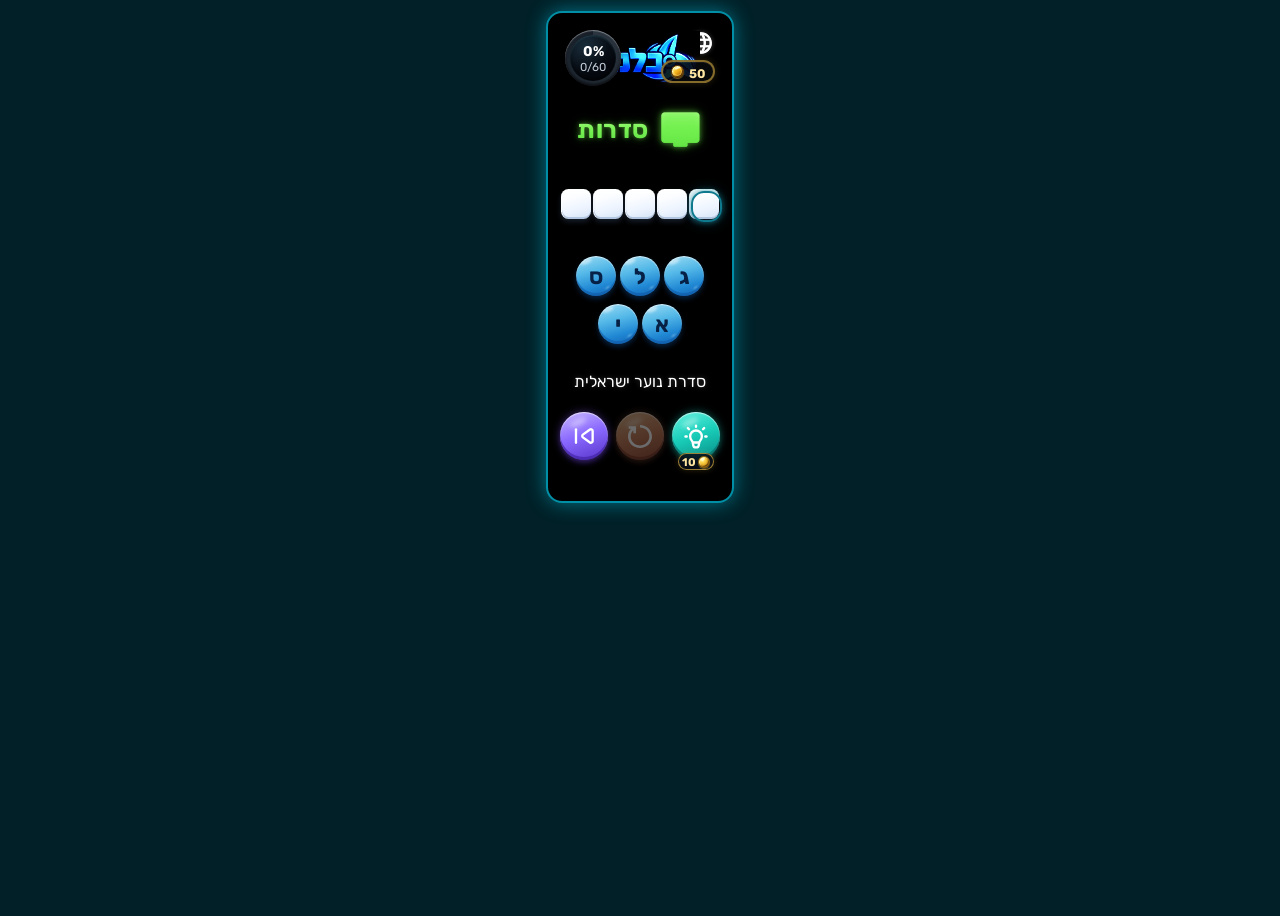
==== index.html @ 1439a022 "Update index.html" ====
<!DOCTYPE html>
<html lang="he">
<head>
  <meta charset="UTF-8">
  <meta name="viewport" content="width=device-width, initial-scale=1, maximum-scale=1, user-scalable=no">
  <title>בלנדר</title>
  <link rel="preconnect" href="https://fonts.googleapis.com">
  <link rel="preconnect" href="https://fonts.gstatic.com" crossorigin>
  <link href="https://fonts.googleapis.com/css2?family=Rubik:wght@300..900&display=swap" rel="stylesheet">
  <link href="https://fonts.googleapis.com/css2?family=Poppins:wght@400;600;700&display=swap" rel="stylesheet">
  <link href="https://fonts.googleapis.com/css2?family=Lato:wght@300;400;700&display=swap" rel="stylesheet">
  <link href="https://fonts.googleapis.com/css2?family=Fredoka:wght@300;400;700&display=swap" rel="stylesheet">
  <link href="https://fonts.googleapis.com/css2?family=Secular+One:wght@300;400;700&display=swap" rel="stylesheet">
  <link href="https://fonts.googleapis.com/css2?family=Lunasima:wght@400;700&display=swap" rel="stylesheet">
  <link href="https://fonts.googleapis.com/css2?family=Material+Symbols+Rounded:opsz,wght,FILL,GRAD@20..48,400,0,0" rel="stylesheet">
  <link rel="stylesheet" href="styles.css?v=223">
</head>
<body dir="rtl">
  <div class="app">
    <button id="langBtn" class="lang-toggle" type="button" aria-label="Language">
      <img src="images/lang1.svg" alt="" aria-hidden="true">
    </button>
    <div id="coinBalance" class="coin-balance" aria-live="polite">
      <span class="coin-symbol" aria-hidden="true"></span>
      <span id="coinAmount">50</span>
    </div>
    <span id="langMessage" class="lang-message" role="status" aria-live="polite"></span>

    <div id="counter" class="counter"></div>

    <img class="logo" src="images/IMG_5398.jpeg" alt="בְּלֶנְדֶּר">
    <div id="category" class="category"></div>

    <div id="pattern" class="pattern"></div>

    <div id="scramble" class="scramble"></div>

    <div id="clue-wrapper" style="position: relative; width: 100%; min-height: 50px;">
    <div id="messageBox" class="message"></div>
    <div id="clue" class="clue">
      <span class="clue-text" id="clue-text"></span>
    </div>
    </div>

    <div class="controls">
      <div class="hint-control">
        <button id="hintBtn" class="icon-button" aria-label="רמז">
          <img class="button-icon" src="images/bulb1.svg" alt="" aria-hidden="true">
          <span class="button-label visually-hidden">רמז</span>
        </button>
        <span class="hint-fee" aria-label="10 coins">
          <span class="coin-symbol" aria-hidden="true"></span><span class="hint-fee-amount">10</span>
        </span>
      </div>
      <button id="resetBtn" class="icon-button" aria-label="אפס">
        <img class="button-icon" src="images/reset1.svg" alt="" aria-hidden="true">
        <span class="button-label visually-hidden">אפס</span>
      </button>
      <button id="nextBtn" class="icon-button" aria-label="דלג">
        <img class="button-icon" src="images/skip1.svg" alt="" aria-hidden="true">
        <span class="button-label visually-hidden">דלג</span>
      </button>
  </div>
  </div>

  <script src="js/game.js?v=223"></script>
  <script src="js/animations.js?v=223"></script>
  <script src="js/ui.js?v=223"></script>
  <script src="js/main.js?v=223"></script>
  <script src="js/fireworks.js?v=223"></script>
</body>
</html>
---- styles.css ----
:root {
  --font-tiles-en: 'Rubik', sans-serif;
  --font-text-en: 'Rubik', sans-serif;
  --font-tiles-he: 'Rubik', sans-serif;
  --font-text-he: 'Rubik', sans-serif;
}

html {
  overflow: hidden;
  height: 100%;
  touch-action: none;
}

body {
  position: fixed;              /* lock the viewport */
  top: 0;
  left: 0;
  width: 100%;
  height: 100%;                 /* full screen */
  margin: 0;
  padding: 8px 0;               /* keep your spacing */
  display: flex;
  justify-content: center;
  align-items: flex-start;

  background: #012027;          /* your background */
  color: #f1f5ff;
  font-family: var(--font-text-en);
  isolation: isolate;

  overflow: hidden;             /* no scroll */
  touch-action: none;           /* no swipe, no pinch */
  -webkit-touch-callout: none;  /* no long‑press menu */
  -webkit-user-select: none;    /* no text selection */
  user-select: none;
}

body[dir="rtl"] {
  font-family: var(--font-text-he);
}

:root {
  --radius: 50%;
}

.app {
  position: relative;
  box-sizing: border-box;
  width: min(375px, calc(100% -32px));
  margin: 3px auto;

  background: #000000; /* pure black app screen */

  color: #f1f5ff;
  --slot-size: 40px;

  border-radius: 16px; /* rounded corners */
  border: 2px solid rgba(0, 220, 255, 0.65);
  box-shadow:
    0 0 20px rgba(0, 220, 255, 0.45),
    inset 0 0 12px rgba(0, 0, 0, 0.85);

  padding: 20px 12px 22px;

  display: flex;
  flex-direction: column;
  align-items: center;
  text-align: center;
}

/* Force globe to the RIGHT in ALL languages */
.lang-toggle {
  position: absolute;
  top: 13px;
  right: 14px;
  left: auto;
  background: transparent;
  border: none;
  padding: 4px;
  cursor: pointer;
  display: inline-flex;
  align-items: center;
  justify-content: center;
}

/* Ensure globe stays on the right */
body[dir="rtl"] .lang-toggle {
  right: 14px;
  left: auto;
}

.lang-toggle img {
  width: 26px;
  height: 26px;
  filter:
    brightness(0) invert(1)
    drop-shadow(0 0 0.2px rgba(255, 255, 255, 0.85))
    drop-shadow(0 0 2px rgba(255, 255, 255, 0.28));
}

.coin-balance {
  position: absolute;
  top: 47px;
  right: 17px;
  display: inline-flex;
  align-items: center;
  gap: 5px;
  min-width: 42px;
  padding: 3px 8px;
  box-sizing: border-box;
  border: 2px solid rgba(212, 170, 63, 0.62);
  border-radius: 999px;
  background: rgba(9, 10, 12, 0.88);
  color: #ffe7a3;
  direction: ltr;
  font-size: 0.78rem;
  font-weight: 700;
  line-height: 1;
  z-index: 2;
  box-shadow:
    inset 0 1px 0 rgba(255, 255, 255, 0.06),
    0 0 7px rgba(212, 170, 63, 0.2);
}

.coin-symbol {
  display: inline-block;
  width: 13px;
  height: 13px;
  flex: 0 0 auto;
  box-sizing: border-box;
  border: 2px solid #a77b18;
  border-radius: 50%;
  background: #d4aa3f;
  box-shadow: inset 0 0 0 1px #edcf78, 0 1px 0 #735516;
}

.coin-balance .coin-symbol {
  position: relative;
  overflow: hidden;
  border: 1px solid #6c4105;
  background: linear-gradient(135deg, #fff4a1 0%, #ffd548 24%, #edaa18 52%, #b96f0d 78%, #704106 100%);
  box-shadow:
    inset 1px 1px 1px rgba(255, 255, 207, 0.95),
    inset -1px -1px 1px rgba(76, 42, 2, 0.95),
    0 1px 1px rgba(255, 204, 64, 0.45);
}

.coin-balance .coin-symbol::before {
  content: "";
  position: absolute;
  inset: 1px;
  border: 1px solid rgba(255, 226, 105, 0.62);
  border-radius: 50%;
  pointer-events: none;
}

.coin-balance .coin-symbol::after {
  content: "";
  position: absolute;
  top: 1px;
  left: 3px;
  width: 5px;
  height: 2px;
  border-radius: 50%;
  background: rgba(255, 255, 226, 0.95);
  transform: skewX(-25deg) rotate(-25deg);
  pointer-events: none;
}

#coinAmount {
  display: inline-flex;
  align-items: center;
  height: 13px;
  line-height: 13px;
  transform: translateY(1.5px);
}

.coin-balance-gain {
  animation: coinBalanceGain 1500ms ease-out both;
}

.coin-balance-insufficient {
  animation: coinBalanceInsufficient 300ms ease-in-out 3;
}

@keyframes coinBalanceGain {
  0%, 100% {
    box-shadow: none;
  }
  35% {
    box-shadow: 0 0 9px rgba(212, 170, 63, 0.65);
  }
}

@keyframes coinBalanceInsufficient {
  0%, 100% {
    opacity: 1;
    box-shadow: none;
  }
  50% {
    opacity: 0.35;
    box-shadow: 0 0 9px rgba(255, 90, 90, 0.9);
  }
}

@media (prefers-reduced-motion: reduce) {
  .coin-amount-updated,
  .coin-balance-gain {
    animation: none;
  }
}

.lang-message {
  position: absolute;
  top: 10px;
  right: 45px;
  left: auto;
  font-size: 0.8rem;
  color: #f1f5ff;
  white-space: nowrap;

  width: 0;
  overflow: hidden;
  transition: width 0.4s ease-out;

  z-index: 100;
  text-align: right;
  direction: ltr;
}

body[dir="rtl"] .lang-message {
  right: 45px;
  left: auto;
  text-align: left;
}

.lang-message.visible {
  width: 200px;
}

.counter {
  position: absolute;
  top: 17px;
  left: 17px;
  right: auto;
  z-index: 2147483647;
  font-family: var(--font-text-en);
  direction: ltr;
}

[dir="rtl"] .counter {
  left: 17px;
  right: auto;
  font-family: var(--font-text-he);
}

.counter-content {
  --progress: 0%;
  width: 56px;
  height: 56px;
  display: flex;
  flex-direction: column;
  align-items: center;
  justify-content: center;
  gap: 1px;
  border-radius: 50%;
  background: conic-gradient(
    #00e5ff 0%,
    #00bfae var(--progress),
    #2b3540 var(--progress),
    #171e27 100%
  );
  position: relative;
  color: #ffffff;
  box-shadow:
    inset 0 1px 1px rgba(255, 255, 255, 0.42),
    inset 0 -2px 3px rgba(0, 0, 0, 0.65),
    0 2px 5px rgba(0, 0, 0, 0.5);
}

.counter-content::before {
  content: "";
  position: absolute;
  inset: 5px;
  border-radius: 50%;
  background:
    radial-gradient(circle at 35% 26%, rgba(40, 75, 94, 0.42), transparent 48%),
    linear-gradient(145deg, #111d29, #05080e 72%);
  box-shadow:
    inset 0 1px 2px rgba(117, 220, 240, 0.18),
    inset 0 -2px 4px rgba(0, 0, 0, 0.72);
  z-index: 0;
}

.counter-content::after {
  content: "";
  position: absolute;
  inset: 0;
  border-radius: 50%;
  background: conic-gradient(
    rgba(76, 245, 255, 0.95) 0%,
    rgba(0, 191, 174, 0.8) var(--progress),
    transparent var(--progress),
    transparent 100%
  );
  -webkit-mask: radial-gradient(farthest-side, transparent calc(100% - 5px), #000 calc(100% - 4px));
  mask: radial-gradient(farthest-side, transparent calc(100% - 5px), #000 calc(100% - 4px));
  filter: drop-shadow(0 0 3px rgba(0, 229, 255, 0.7));
  opacity: 0.8;
  pointer-events: none;
  z-index: 0;
}

.counter-total {
  display: block;
  position: relative;
  z-index: 1;
  margin-top: 2px;
  font-size: 0.72rem;
  line-height: 1;
  color: rgba(214, 226, 240, 0.9);
  transform: translateY(1px);
}

.counter-content strong {
  position: relative;
  z-index: 1;
  font-size: 0.88rem;
  line-height: 1;
  font-weight: bold;
  transform: translateY(1px);
}

.counter-content.counter-updated {
  animation: counterRingUpdate 1200ms ease-out both;
}

.counter-content.counter-updated .counter-total {
  animation: counterNumberUpdate 1000ms 120ms ease-out both;
}

.counter-content.counter-updated strong {
  animation: counterNumberUpdate 1000ms ease-out both;
}

@keyframes counterRingUpdate {
  0% {
    opacity: 0.7;
    transform: scale(0.92);
    filter: drop-shadow(0 0 0 rgba(26, 188, 156, 0));
  }

  55% {
    transform: scale(1.04);
    filter: drop-shadow(0 0 7px rgba(26, 188, 156, 0.55));
  }

  100% {
    opacity: 1;
    transform: scale(1);
    filter: drop-shadow(0 0 2px rgba(26, 188, 156, 0.2));
  }
}

@keyframes counterNumberUpdate {
  0% {
    opacity: 0;
    transform: translateY(7px) scale(0.88);
  }

  70% {
    opacity: 1;
    transform: translateY(0) scale(1.04);
  }

  100% {
    opacity: 1;
    transform: translateY(1px) scale(1);
  }
}

@media (prefers-reduced-motion: reduce) {
  .counter-content.counter-updated,
  .counter-content.counter-updated .counter-total,
  .counter-content.counter-updated strong {
    animation: none;
  }
}

.counter-line.solved {
  color: #39FF14;
}

.counter-line.remaining {
  color: #ef6c00;
}

.counter-line.total {
  color: #ef6c00;
}

.logo {
  display: block;
  max-width: 160px;
  width: 75%;
  height: auto;
  margin-bottom: 16px;
  margin-top: -2px;
  filter: brightness(1.28) contrast(1.08) saturate(1.06);
  -webkit-filter: brightness(1.28) contrast(1.08) saturate(1.06);
}

h1 {
  margin-top: 0;
  margin-bottom: 28px;
  text-align: center;
  font-size: 3.2rem;
  line-height: 0.92;
  font-family: var(--font-text-en);
  color: #ffffff;
  letter-spacing: 0.04em;
  text-transform: uppercase;
  text-shadow:
    0 1px 0 rgba(255, 255, 255, 0.85),
    0 2px 0 rgba(255, 255, 255, 0.35),
    0 4px 10px rgba(0, 0, 0, 0.45),
    0 10px 20px rgba(0, 0, 0, 0.35);
}

.category {
  width: fit-content;
  margin: 0 auto 18px;
  padding: 4px 16px;

  display: inline-flex;
  align-items: center;
  justify-content: center;
  gap: 9px;

  font-family: var(--font-text-en);
  line-height: 1;
  white-space: nowrap;

  /* Keep only a subtle overall glow */
  filter: drop-shadow(0 0 5px rgba(109, 240, 74, 0.18));
}

.category-icon {
  flex: 0 0 auto;
  font-size: 2.8rem;
  line-height: 1;

  /* Subtle vertical green gradient */
  background: linear-gradient(
    to bottom,
    #b8ff96 0%,
    #7df25a 45%,
    #55d83d 100%
  );
  -webkit-background-clip: text;
  background-clip: text;
  -webkit-text-fill-color: transparent;

  /* Small, controlled neon halo */
  text-shadow:
    0 0 5px rgba(109, 240, 74, 0.45),
    0 0 11px rgba(109, 240, 74, 0.22);

  font-variation-settings:
    "FILL" 1,
    "wght" 550,
    "GRAD" 0,
    "opsz" 48;
}

.category-value {
  font-weight: 700;
  font-size: 1.55rem;
  letter-spacing: 0.02em;

  /* The gradient is inside the actual letters */
  background: linear-gradient(
    to bottom,
    #b8ff96 0%,
    #82f35d 45%,
    #5cdd42 100%
  );
  -webkit-background-clip: text;
  background-clip: text;
  -webkit-text-fill-color: transparent;

  /* Crisp text + restrained halo */
  text-shadow:
    0 0 4px rgba(109, 240, 74, 0.4),
    0 0 10px rgba(109, 240, 74, 0.18);
}

.fact {
  min-height: 30px;
  margin: 10px 0 0 0;
  padding: 10px 14px;
  color: #dce6ff;
  background: transparent;
  border: none;
  border-radius: 0;
  text-align: center;
  display: flex;
  align-items: center;
  justify-content: center;
  gap: 8px;
}

.fact-check {
  color: #35d46b;
  font-size: 2.05rem;
  font-weight: bold;
  line-height: 1;
  flex-shrink: 0;
  animation: checkFadeIn 0.9s ease-out;
  transform-origin: center;
}

@keyframes checkFadeIn {
  0% {
    opacity: 0;
    transform: scale(0.5) translateY(6px);
  }
  50% {
    opacity: 1;
    transform: scale(1.15) translateY(-3px);
  }
  100% {
    opacity: 1;
    transform: scale(1) translateY(0);
  }
}

body[dir="rtl"] .fact {
  direction: rtl;
}

body[dir="ltr"] .fact {
  direction: ltr;
}


/* =========================================================
   CLUE / FOG EFFECT
   ========================================================= */

.clue {
  position: relative;
  min-height: 30px;
  margin: 10px 0 0 0;
  padding: 10px 14px;
  color: #f8fafc;
  background: transparent;
  border: none;
  border-radius: 5px;
  text-align: center;
  display: flex;
  align-items: center;
  justify-content: center;
  gap: 8px;
  user-select: none;
  transition: opacity 0.3s ease-in-out;
  outline: none;
  -webkit-tap-highlight-color: transparent;
}

.clue:focus {
  outline: none;
}

.clue.hidden {
  opacity: 0;
}

/* Actual clue text */
.clue-text {
  position: relative;
  display: inline-block;
  color: #ffffff;
  text-shadow: 0 0 5px rgba(255, 255, 255, 0.22);
}

/*
   Fog layer.

   It sits above the text without changing
   the layout or size of the clue.
*/
.clue-text::after {
  display: none;
}

/* Hidden / foggy state */
.clue.blurred .clue-text {
  color: #ffffff;
  filter: none;
  opacity: 1;
}

/* Visible fog */
.clue.blurred .clue-text::after {
  display: none;
}

.clue-prefix {
  font-weight: bold;
}


/* =========================================================
   PATTERN / WHITE TILES
   ========================================================= */

.pattern {
  min-height: 60px;
  margin-bottom: 20px;
  display: flex;
  flex-direction: column;
  align-items: center;
  justify-content: center;
  gap: 2px;
  width: 100%;
}

.slot-line {
  display: flex;
  justify-content: center;
  gap: 0px;
  width: auto;
}

.line-gap {
  height: 2px;
}


/* =========================================================
   SCRAMBLE / BLUE TILES
   ========================================================= */

.scramble {
  min-height: 60px;
  margin-bottom: 0;
  display: flex;
  flex-direction: column;
  align-items: center;
  justify-content: center;
  gap: 4px;
}

.scramble-row {
  display: flex;
  gap: 0px;
  justify-content: center;
  flex-wrap: nowrap;
}


/* =========================================================
   WHITE SLOT
   ========================================================= */

.slot {
  box-sizing: border-box;

  flex: 0 0 auto;
  aspect-ratio: 1 / 1;
  width: var(--slot-size);
  height: var(--slot-size);
  max-width: var(--slot-size);
  max-height: var(--slot-size);

  margin: 1px;

  display: flex;
  justify-content: center;
  align-items: center;

  color: #111111;
  font-size: calc(var(--slot-size) * 0.55);
  font-weight: 700;
  text-align: center;

  cursor: pointer;
  user-select: none;
  position: relative;

  overflow: visible;

  border-radius: 25%;

  background: linear-gradient(
    165deg,
    #ffffff 0%,
    #fbfdff 28%,
    #edf4ff 64%,
    #d3e2f5 100%
  );

  border-top: 1px solid rgba(255,255,255,0.95);
  border-left: 1px solid rgba(255,255,255,0.75);

  box-shadow:
    0 3px 5px rgba(71, 96, 133, 0.3),
    inset 0 1px 0 rgba(255, 255, 255, 0.96),
    inset 0 -2px 0 rgba(172, 193, 222, 0.9);
}

.slot::before {
  content: "";
  position: absolute;
  top: 2px;
  left: 14%;
  width: 72%;
  height: 1px;
  border-radius: 999px;
  background: rgba(255, 255, 255, 0.78);
  pointer-events: none;
}

.slot[data-active="true"]::after {
  content: "";
  position: absolute;
  inset: -3px; /* slightly larger gap for visibility */

  border: 2px solid #0f7a8e; /* thinner border for cleaner separation */
  border-radius: 13px;

  pointer-events: none;

  top: 1px;
  left: 1px;

  box-shadow:
    0 0 6px rgba(19, 138, 160, 0.55),
    0 0 14px rgba(19, 138, 160, 0.35);

  animation: activeSlotPulse 1.8s ease-in-out infinite;
}

@keyframes activeSlotPulse {
  0%, 100% {
    border-color: #0f7a8e;
    box-shadow:
      0 0 5px rgba(19, 138, 160, 0.45),
      0 0 12px rgba(19, 138, 160, 0.25);
    transform: scale(1);
  }

  50% {
    border-color: #3cc9d9;
    box-shadow:
      0 0 9px rgba(60, 201, 217, 0.75),
      0 0 18px rgba(19, 138, 160, 0.4);
    transform: scale(1.03);
  }
}

.slot[data-locked="true"] {
  background: #b0b4ba;
  color: #000000;
}

.slot[data-locked="true"][data-filled="true"]:not([data-solved="true"]) {
  background: linear-gradient(
    165deg,
    #e2e6ff 0%,
    #cbd2f5 30%,
    #aab8e2 68%,
    #7182b8 100%
  );
  border-top: 1px solid rgba(235, 237, 255, 0.95);
  border-left: 1px solid rgba(205, 211, 255, 0.86);
  color: #293458;
  box-shadow:
    0 3px 5px rgba(51, 56, 122, 0.38),
    0 0 5px rgba(129, 132, 224, 0.22),
    inset 0 1px 0 rgba(247, 250, 255, 0.92),
    inset 0 -2px 0 rgba(82, 94, 151, 0.84);
}

.slot[data-solved="true"] {
  background: linear-gradient(
    165deg,
    #ffffff 0%,
    #fbfdff 28%,
    #edf4ff 64%,
    #d3e2f5 100%
  );
}

.slot[data-filled="true"] {
  font-size: calc(var(--slot-size) * 0.50);
  color: #000000;
}


/* =========================================================
   BLUE LETTER TILES
   ========================================================= */

.letter {
  display: inline-flex;
  align-items: center;
  justify-content: center;

  flex: 0 0 var(--slot-size);
  width: var(--slot-size);
  height: var(--slot-size);
  max-width: var(--slot-size);
  max-height: var(--slot-size);

  margin: 2px;

  border-radius: var(--radius);
  position: relative;
  overflow: hidden;

  background:
    linear-gradient(
      110deg,
      transparent 35%,
      rgba(255,255,255,0.45) 50%,
      transparent 65%
    ) -120% 0 / 250% 100% no-repeat,
    linear-gradient(
      165deg,
      #9bdcf3 0%,
      #55b9e8 38%,
      #2088d4 72%,
      #1262b3 100%
    );

  color: #072046;
  font-size: calc(var(--slot-size) * 0.55);
  font-weight: 700;
  cursor: grab;
  user-select: none;

  box-shadow:
    0 3px 5px rgba(16, 77, 145, 0.42),
    inset 0 1px 1px rgba(255, 255, 255, 0.7),
    inset 0 -3px 0 rgba(15, 91, 170, 0.62);
}

.letter:not(.empty)::before {
  content: "";
  position: absolute;
  top: 3px;
  left: 4px;
  width: 12px;
  height: 5px;
  border-radius: 50%;
  background: rgba(255, 255, 255, 0.48);
  filter: blur(1px);
  transform: rotate(-22deg);
  pointer-events: none;
}

.letter:not(.empty)::after {
  content: "";
  position: absolute;
  right: 7px;
  bottom: 7px;
  width: 3px;
  height: 3px;
  border-radius: 50%;
  background: linear-gradient(
    110deg,
    rgba(120, 220, 255, 0) 0%,
    rgba(198, 247, 255, 0.2) 25%,
    rgba(239, 255, 255, 0.62) 52%,
    rgba(125, 222, 255, 0.28) 76%,
    rgba(70, 178, 245, 0) 100%
  );
  filter: blur(1px);
  transform: rotate(1deg) skewX(-30deg);
  pointer-events: none;
}

/* Remove moving animation as it's no longer used */
.letter.moving {
  display: none;
}


/* Dark-blue placeholder remains visible */
.letter.empty {
  background: linear-gradient(165deg, #4b89b8 0%, #326c9f 42%, #1e4c7d 72%, #102b55 100%);
  color: transparent;
  cursor: default;
  border: none;
  visibility: visible;

  box-shadow:
    0 2px 5px rgba(0, 25, 65, 0.52),
    0 0 5px rgba(40, 164, 224, 0.16),
    inset 0 1px 0 rgba(170, 229, 255, 0.38),
    inset 0 -3px 0 rgba(5, 29, 66, 0.78);
}

.letter.empty::before {
  content: "";
  position: absolute;
  top: 3px;
  left: 4px;
  width: 12px;
  height: 5px;
  border-radius: 50%;
  background: rgba(173, 235, 255, 0.22);
  filter: blur(1.5px);
  transform: rotate(-22deg);
  pointer-events: none;
}


/* Larger font for active scramble tiles */
.letter:not(.empty) {
  font-size: calc(var(--slot-size) * 0.55);
}

.letter.idle-nudge:not(.empty):not(.disabled) {
  animation: idleTileShimmer 3000ms ease-in-out both;
  will-change: background-position;
}

@keyframes idleTileShimmer {
  0%, 100% {
    background-position: -120% 0, 0 0;
  }

  50% {
    background-position: 120% 0, 0 0;
  }
}

.letter.disabled {
  cursor: default !important;
  pointer-events: none;
}

.letter.disabled:hover {
  cursor: default !important;
}

.letter.hidden {
  color: transparent !important;
  background: linear-gradient(165deg, #4b89b8 0%, #326c9f 42%, #1e4c7d 72%, #102b55 100%);
  border: none;
  cursor: default;
  visibility: visible;
  box-shadow:
    0 2px 5px rgba(0, 25, 65, 0.52),
    0 0 5px rgba(40, 164, 224, 0.16),
    inset 0 1px 0 rgba(170, 229, 255, 0.38),
    inset 0 -3px 0 rgba(5, 29, 66, 0.78);
}

.letter.disabled {
  color: rgba(111, 159, 204, 0.72);
  background: linear-gradient(165deg, #24466b 0%, #17365d 46%, #0b2345 100%);
  border: 1px solid rgba(73, 145, 210, 0.42);
  box-shadow:
    0 2px 4px rgba(0, 10, 35, 0.5),
    inset 0 1px 0 rgba(115, 180, 230, 0.22),
    inset 0 -3px 0 rgba(2, 17, 49, 0.75);
}

.letter.hidden::before,
.letter.disabled::before {
  opacity: 0.18;
}

body[dir="ltr"] .slot,
body[dir="ltr"] .letter {
  font-family: var(--font-tiles-en);
}

body[dir="ltr"] .letter {
  box-sizing: border-box;
  line-height: 1;
  padding-top: 3px;
}

body[dir="rtl"] .slot,
body[dir="rtl"] .letter {
  font-family: var(--font-tiles-he);
}


/* =========================================================
   CONTROLS
   ========================================================= */

.controls {
  display: flex;
  gap: 8px;
  justify-content: center;
  align-items: flex-start;
  flex-wrap: wrap;
  margin-top: 6px;
}

.hint-control {
  display: inline-flex;
  flex-direction: column;
  align-items: center;
  gap: 2px;
}

.hint-fee {
  position: relative;
  top: -9px;
  z-index: 2;
  display: inline-flex;
  align-items: center;
  gap: 2px;
  color: #ffe5a0;
  font-size: 0.7rem;
  font-weight: 700;
  line-height: 15px;
  padding: 1px 4px;
  border-radius: 999px;
  background: rgba(9, 14, 24, 0.88);
  box-shadow:
    inset 0 0 0 1px rgba(212, 170, 63, 0.72),
    0 0 6px rgba(212, 170, 63, 0.2);
}

body[dir="ltr"] .hint-fee {
  flex-direction: row-reverse;
}

.hint-fee[hidden] {
  display: none;
}

.hint-fee.hint-fee-disabled {
  color: rgba(190, 194, 198, 0.72);
  filter: grayscale(0.65) brightness(0.7);
  opacity: 0.7;
}

.hint-fee-amount {
  position: relative;
  top: 1.1px;
}

.hint-fee .coin-symbol {
  position: relative;
  overflow: hidden;
  width: 12px;
  height: 12px;
  border-width: 1px;
  border-color: #8f6411;
  background: radial-gradient(circle at 35% 28%, #fff5b0 0 10%, #ffd84d 24%, #dc9e1b 68%, #75470a 100%);
  box-shadow:
    inset 1px 1px 1px rgba(255, 247, 177, 0.9),
    inset -1px -1px 1px rgba(87, 50, 3, 0.9),
    0 1px 1px rgba(255, 204, 64, 0.4);
}

.hint-fee .coin-symbol::after {
  content: "";
  position: absolute;
  top: 1px;
  left: 2px;
  width: 4px;
  height: 2px;
  border-radius: 50%;
  background: rgba(255, 255, 225, 0.9);
  transform: rotate(-25deg);
  pointer-events: none;
}

button.icon-button {
  width: 48px;
  height: 48px;
  min-width: 48px;
  padding: 0 !important;
  border-radius: var(--radius);
  display: inline-flex;
  align-items: center;
  justify-content: center;
  box-sizing: border-box;
}

.button-icon {
  width: 60%;
  height: 60%;
  fill: currentColor;
  display: block;
}

#resetBtn .button-icon {
  width: 49%;
  height: 49%;
}

#nextBtn .button-icon {
  width: 84%;
  height: 84%;
}

body[dir="rtl"] #nextBtn .button-icon {
  transform: scaleX(-1);
}

.visually-hidden {
  position: absolute;
  width: 1px;
  height: 1px;
  padding: 0;
  margin: -1px;
  overflow: hidden;
  clip: rect(0, 0, 0, 0);
  white-space: nowrap;
  border: 0;
}


/* =========================================================
   BUTTON COLORS
   ========================================================= */

#hintBtn {
  position: relative;
  background: linear-gradient(160deg, #61f3df 0%, #19cdb9 48%, #078b86 100%);
  box-shadow:
    0 0 9px rgba(32, 226, 205, 0.42),
    0 3px 5px rgba(0, 72, 74, 0.42),
    inset 0 1px 1px rgba(255, 255, 255, 0.65),
    inset 0 -3px 0 rgba(0, 102, 101, 0.62);
}

#hintBtn::before {
  content: "";
  position: absolute;
  top: 7px;
  left: 9px;
  width: 18px;
  height: 7px;
  border-radius: 50%;
  background: rgba(255, 255, 255, 0.34);
  filter: blur(2px);
  transform: rotate(-24deg);
  pointer-events: none;
}

#hintBtn .button-icon {
  filter: none;
  -webkit-filter: none;
}

#hintBtn.insufficient-funds::after {
  position: absolute;
  top: 50%;
  left: 3%;
  width: 100%;
  height: 3px;
  background: rgba(0, 0, 0, 0.5);
  content: "";
  transform: rotate(-45deg);
  pointer-events: none;
}

#resetBtn {
  position: relative;
  background: linear-gradient(160deg, #ffb35f 0%, #ff762f 48%, #d9431f 100%);
  box-shadow:
    0 0 9px rgba(255, 116, 47, 0.4),
    0 3px 5px rgba(121, 39, 16, 0.42),
    inset 0 1px 1px rgba(255, 255, 255, 0.62),
    inset 0 -3px 0 rgba(170, 47, 20, 0.64);
}

#resetBtn::before {
  content: "";
  position: absolute;
  top: 7px;
  left: 9px;
  width: 18px;
  height: 7px;
  border-radius: 50%;
  background: rgba(255, 255, 255, 0.34);
  filter: blur(2px);
  transform: rotate(-24deg);
  pointer-events: none;
}

#resetBtn .button-icon {
  filter: none;
  -webkit-filter: none;
}

#nextBtn {
  position: relative;
  background: linear-gradient(160deg, #c7b6ff 0%, #8968ff 48%, #5734c8 100%);
  box-shadow:
    0 0 9px rgba(143, 94, 255, 0.42),
    0 3px 5px rgba(51, 29, 126, 0.44),
    inset 0 1px 1px rgba(255, 255, 255, 0.62),
    inset 0 -3px 0 rgba(67, 35, 166, 0.68);
}

#nextBtn::before {
  content: "";
  position: absolute;
  top: 7px;
  left: 9px;
  width: 18px;
  height: 7px;
  border-radius: 50%;
  background: rgba(255, 255, 255, 0.34);
  filter: blur(2px);
  transform: rotate(-24deg);
  pointer-events: none;
}

#nextBtn .button-icon {
  filter: none;
  -webkit-filter: none;
}

.next-activated {
  animation: nextActivated 0.7s ease-out both;
}

#hintBtn:hover:not(:disabled),
#resetBtn:hover:not(:disabled),
#nextBtn:hover:not(:disabled) {
  transform: translateY(-1px);
}

button {
  padding: 10px 18px;
  border-radius: var(--radius);
  border: none;
  color: white;
  font-size: 0.95rem;
  cursor: pointer;
  transition: transform 0.15s ease, opacity 0.15s ease;
  -webkit-touch-callout: none;
}

button:hover:not(:disabled) {
  transform: translateY(-1px);
}

button:disabled {
  filter: grayscale(0.5) brightness(0.6);
  opacity: 0.7 !important;
  cursor: default !important;
  pointer-events: none;
}


/* =========================================================
   MESSAGE
   ========================================================= */

.message {
  position: absolute;
  top: 5px;
  left: 0;
  width: 100%;
  height: 100%;
  display: flex;
  justify-content: center;
  align-items: center;
  font-weight: normal;
  font-size: 1rem;
  opacity: 0;
  z-index: 10;
  transition: opacity 0.8s ease-in-out;
  gap: 8px;
  pointer-events: none;
  filter: drop-shadow(0 0 4px rgba(255, 215, 0, 0.35));
}

.message.show {
  opacity: 1;
  pointer-events: auto;
  visibility: visible;
}


/* =========================================================
   WORD / LINE SPACING
   ========================================================= */

.word-gap {
  display: inline-block;
  width: 20px;
  height: var(--slot-size);
}


/* =========================================================
   MOBILE
   ========================================================= */

@media (max-width: 480px) {
  .app {
    width: calc(100% - 16px);
    padding: 12px;
  }

  .slot,
  .letter {
    min-width: 32px;
    min-height: 32px;
  }

  .slot-line {
    flex-wrap: nowrap;
    justify-content: center;
    overflow-x: visible;
  }

  .slot-line,
  .scramble-row {
    gap: 6px;
  }
}


/* =========================================================
   WIN DIALOG
   ========================================================= */

.win-dialog {
  position: absolute;
  top: 100px;
  left: 0;
  right: 0;
  bottom: 0;
  background: #000;
  display: flex;
  justify-content: center;
  align-items: center;
  z-index: 1000;
  padding: 20px;
}

.win-content {
  text-align: center;
  padding: 20px;
}

.win-content h2 {
  font-size: 3rem;
  margin-bottom: 20px;
}

.win-content button {
  display: block;
  width: 200px;
  margin: 10px auto;
  padding: 15px;
  background: #6e75ff;
  border-radius: 10px;
  color: #fff;
  font-size: 1.1rem;
  cursor: pointer;
}

body[dir="rtl"] .win-content {
  font-family: var(--font-text-he);
}

body[dir="rtl"] .win-content button {
  font-family: var(--font-text-he) !important;
}

body[dir="ltr"] .win-content button {
  font-family: var(--font-text-en) !important;
}


/* =========================================================
   DISABLED HINT BUTTON
   ========================================================= */

#hintBtn:disabled {
  background-color: #0d5e4f !important;
  opacity: 0.5 !important;
  filter: none;
}

.success-breath {
  animation: successBreath 0.6s ease-in-out 2;
}

.slot.shake {
  animation: shake 0.5s ease-in-out;
}

@keyframes shake {
  0%, 100% {
    transform: translateX(0);
  }

  10%, 30%, 50%, 70%, 90% {
    transform: translateX(-4px);
  }

  20%, 40%, 60%, 80% {
    transform: translateX(4px);
  }
}

@keyframes successBreath {
  0%, 100% {
    transform: scale(1);
  }

  50% {
    transform: scale(1.03);
  }
}

.next-attention {
  animation: nextNudge 2.2s ease-in-out infinite;
}

@keyframes nextActivated {
  from {
    opacity: 0.7;
  }

  to {
    opacity: 1;
  }
}

@keyframes nextNudge {
  0%, 70%, 100% {
    transform: translateY(0) scale(1);
  }

  76% {
    transform: translateY(4px) scale(1.04);
  }

  82% {
    transform: translateY(-2px) scale(1.02);
  }

  88% {
    transform: translateY(2px) scale(1.03);
  }

  94% {
    transform: translateY(0) scale(1);
  }
}
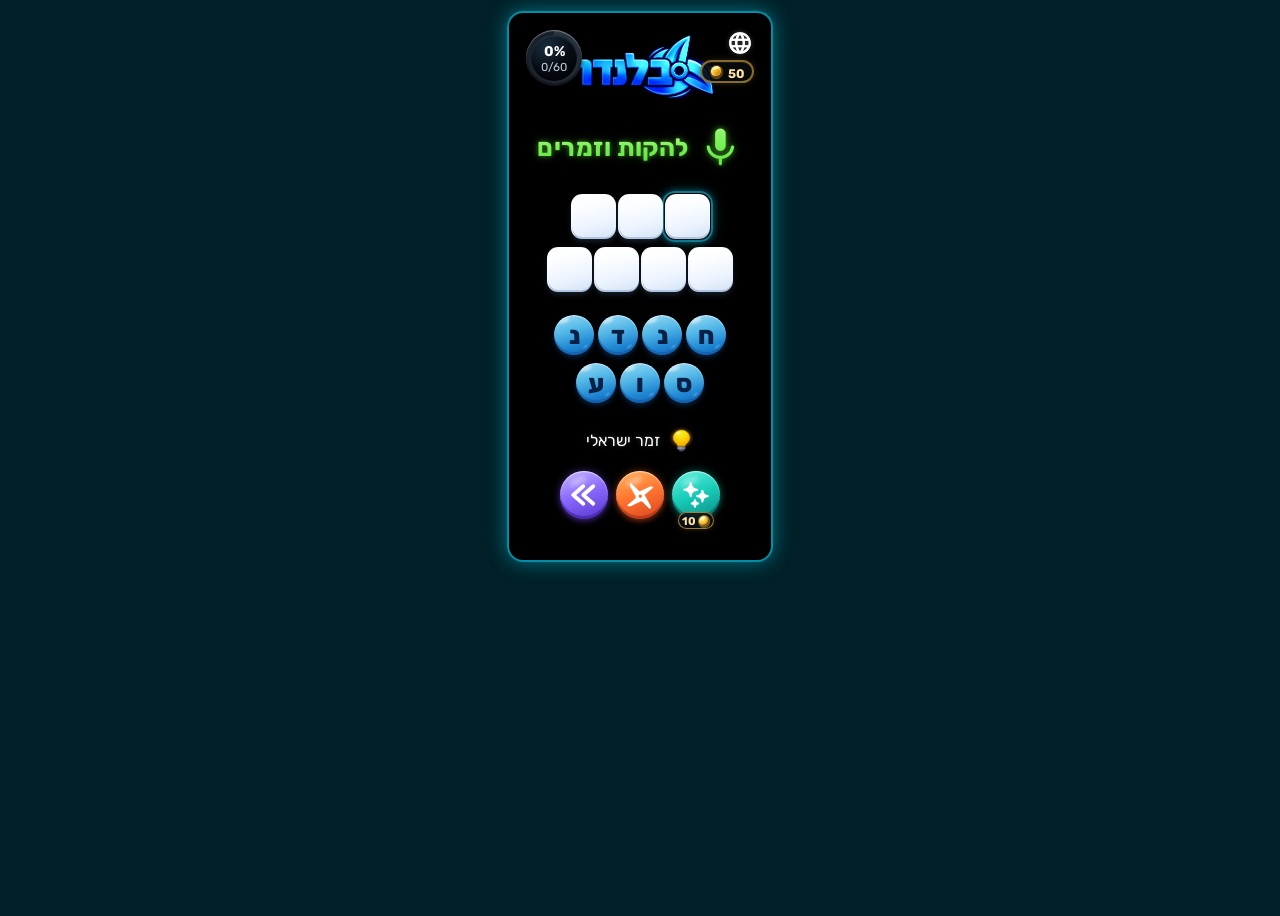
==== commit 62cae6b1: "Add files via upload" ====
--- a/index.html
+++ b/index.html
@@ -52,7 +52,7 @@
           <span class="coin-symbol" aria-hidden="true"></span><span class="hint-fee-amount">10</span>
         </span>
       </div>
-      <button id="resetBtn" class="icon-button" aria-label="אפס">
+      <button id="shuffleBtn" class="icon-button" aria-label="אפס">
         <img class="button-icon" src="images/reset1.svg" alt="" aria-hidden="true">
         <span class="button-label visually-hidden">אפס</span>
       </button>
@@ -70,4 +70,3 @@
   <script src="js/fireworks.js?v=223"></script>
 </body>
 </html>
-
--- a/styles.css
+++ b/styles.css
@@ -205,7 +205,8 @@
 
 @media (prefers-reduced-motion: reduce) {
   .coin-amount-updated,
-  .coin-balance-gain {
+  .coin-balance-gain,
+  .success-reward {
     animation: none;
   }
 }
@@ -576,6 +577,14 @@
   opacity: 0;
 }
 
+.clue-icon {
+  width: 28px;
+  height: 28px;
+  flex: 0 0 25px;
+  object-fit: contain;
+  order: -1;
+}
+
 /* Actual clue text */
 .clue-text {
   position: relative;
@@ -681,8 +690,8 @@
   align-items: center;
 
   color: #111111;
-  font-size: calc(var(--slot-size) * 0.55);
-  font-weight: 700;
+  font-size: calc(var(--slot-size) * 0.65);
+  font-weight: 800;
   text-align: center;
 
   cursor: pointer;
@@ -710,6 +719,11 @@
     inset 0 -2px 0 rgba(172, 193, 222, 0.9);
 }
 
+body[dir="rtl"] .slot {
+  font-weight: 800;
+  font-size: min(calc(var(--slot-size) * 0.65), 25px);
+}
+
 .slot::before {
   content: "";
   position: absolute;
@@ -732,8 +746,8 @@
 
   pointer-events: none;
 
-  top: 1px;
-  left: 1px;
+  top: -4px;
+  left: -4px;
 
   box-shadow:
     0 0 6px rgba(19, 138, 160, 0.55),
@@ -794,7 +808,7 @@
 }
 
 .slot[data-filled="true"] {
-  font-size: calc(var(--slot-size) * 0.50);
+  font-size: min(calc(var(--slot-size) * 0.6), 22px);
   color: #000000;
 }
 
@@ -837,7 +851,7 @@
 
   color: #072046;
   font-size: calc(var(--slot-size) * 0.55);
-  font-weight: 700;
+  font-weight: 800;
   cursor: grab;
   user-select: none;
 
@@ -845,6 +859,27 @@
     0 3px 5px rgba(16, 77, 145, 0.42),
     inset 0 1px 1px rgba(255, 255, 255, 0.7),
     inset 0 -3px 0 rgba(15, 91, 170, 0.62);
+}
+
+/* Letter shuffle animation */
+.letter-char {
+  display: inline-block;
+  transition: transform 0.45s ease, opacity 0.45s ease;
+}
+
+.letter-char.flip-out {
+  transform: rotateY(90deg);
+  opacity: 0;
+}
+
+.letter-char.flip-in {
+  transform: rotateY(0deg);
+  opacity: 1;
+}
+
+body[dir="rtl"] .letter {
+  font-weight: 800;
+  font-size: calc(var(--slot-size) * 0.62);
 }
 
 .letter:not(.empty)::before {
@@ -1090,24 +1125,32 @@
 }
 
 .button-icon {
-  width: 60%;
-  height: 60%;
+  width: 70%;
+  height: 70%;
   fill: currentColor;
   display: block;
 }
 
-#resetBtn .button-icon {
-  width: 49%;
-  height: 49%;
+#shuffleBtn .button-icon {
+  width: 73%;
+  height: 73%;
 }
 
 #nextBtn .button-icon {
-  width: 84%;
-  height: 84%;
+  width: 62%;
+  height: 62%;
 }
 
 body[dir="rtl"] #nextBtn .button-icon {
-  transform: scaleX(-1);
+  transform: scaleX(-1) translateX(-2px);
+}
+
+body[dir="ltr"] #nextBtn.next-icon-displayed .button-icon {
+  transform: translateX(2px);
+}
+
+body[dir="rtl"] #nextBtn.next-icon-displayed .button-icon {
+  transform: scaleX(-1) translateX(1px);
 }
 
 .visually-hidden {
@@ -1153,7 +1196,7 @@
 
 #hintBtn .button-icon {
   filter: none;
-  -webkit-filter: none;
+  -webkit-filter: invert(1);
 }
 
 #hintBtn.insufficient-funds::after {
@@ -1168,7 +1211,7 @@
   pointer-events: none;
 }
 
-#resetBtn {
+#shuffleBtn {
   position: relative;
   background: linear-gradient(160deg, #ffb35f 0%, #ff762f 48%, #d9431f 100%);
   box-shadow:
@@ -1178,7 +1221,7 @@
     inset 0 -3px 0 rgba(170, 47, 20, 0.64);
 }
 
-#resetBtn::before {
+#shuffleBtn::before {
   content: "";
   position: absolute;
   top: 7px;
@@ -1192,7 +1235,7 @@
   pointer-events: none;
 }
 
-#resetBtn .button-icon {
+#shuffleBtn .button-icon {
   filter: none;
   -webkit-filter: none;
 }
@@ -1231,7 +1274,7 @@
 }
 
 #hintBtn:hover:not(:disabled),
-#resetBtn:hover:not(:disabled),
+#shuffleBtn:hover:not(:disabled),
 #nextBtn:hover:not(:disabled) {
   transform: translateY(-1px);
 }
@@ -1288,6 +1331,71 @@
   visibility: visible;
 }
 
+.success-message {
+  display: inline-flex;
+  align-items: center;
+  gap: 10px;
+  direction: ltr;
+  color: #ffd700;
+  font-size: 1.3rem;
+  font-weight: 400;
+  letter-spacing: 0.04em;
+  text-shadow: 0 0 5px rgba(255, 215, 0, 0.45);
+}
+
+.success-message-he .success-text {
+  direction: rtl;
+}
+
+.success-text {
+  color: #ffffff;
+  text-shadow: 0 0 5px rgba(90, 215, 255, 0.4);
+}
+
+.success-reward {
+  display: inline-flex;
+  align-items: center;
+  justify-content: center;
+  width: 40px;
+  height: 40px;
+  flex: 0 0 40px;
+  animation: successRewardFlip 1600ms linear 1;
+}
+
+.success-reward .coin-symbol {
+  position: relative;
+  display: grid;
+  place-items: center;
+  width: 30px;
+  height: 30px;
+}
+
+.success-reward-amount {
+  position: absolute;
+  inset: 0;
+  display: flex;
+  align-items: center;
+  justify-content: center;
+  color: #523100;
+  font-size: 0.65rem;
+  font-weight: 900;
+  line-height: 1;
+  letter-spacing: 0;
+  text-shadow: none;
+  white-space: nowrap;
+}
+
+@keyframes successRewardFlip {
+  0% {
+    transform: perspective(500px) rotateY(0deg);
+  }
+  50% {
+    transform: perspective(500px) rotateY(360deg);
+  }
+  100% {
+    transform: perspective(500px) rotateY(720deg);
+  }
+}
 
 /* =========================================================
    WORD / LINE SPACING
@@ -1333,42 +1441,6 @@
    WIN DIALOG
    ========================================================= */
 
-.win-dialog {
-  position: absolute;
-  top: 100px;
-  left: 0;
-  right: 0;
-  bottom: 0;
-  background: #000;
-  display: flex;
-  justify-content: center;
-  align-items: center;
-  z-index: 1000;
-  padding: 20px;
-}
-
-.win-content {
-  text-align: center;
-  padding: 20px;
-}
-
-.win-content h2 {
-  font-size: 3rem;
-  margin-bottom: 20px;
-}
-
-.win-content button {
-  display: block;
-  width: 200px;
-  margin: 10px auto;
-  padding: 15px;
-  background: #6e75ff;
-  border-radius: 10px;
-  color: #fff;
-  font-size: 1.1rem;
-  cursor: pointer;
-}
-
 body[dir="rtl"] .win-content {
   font-family: var(--font-text-he);
 }
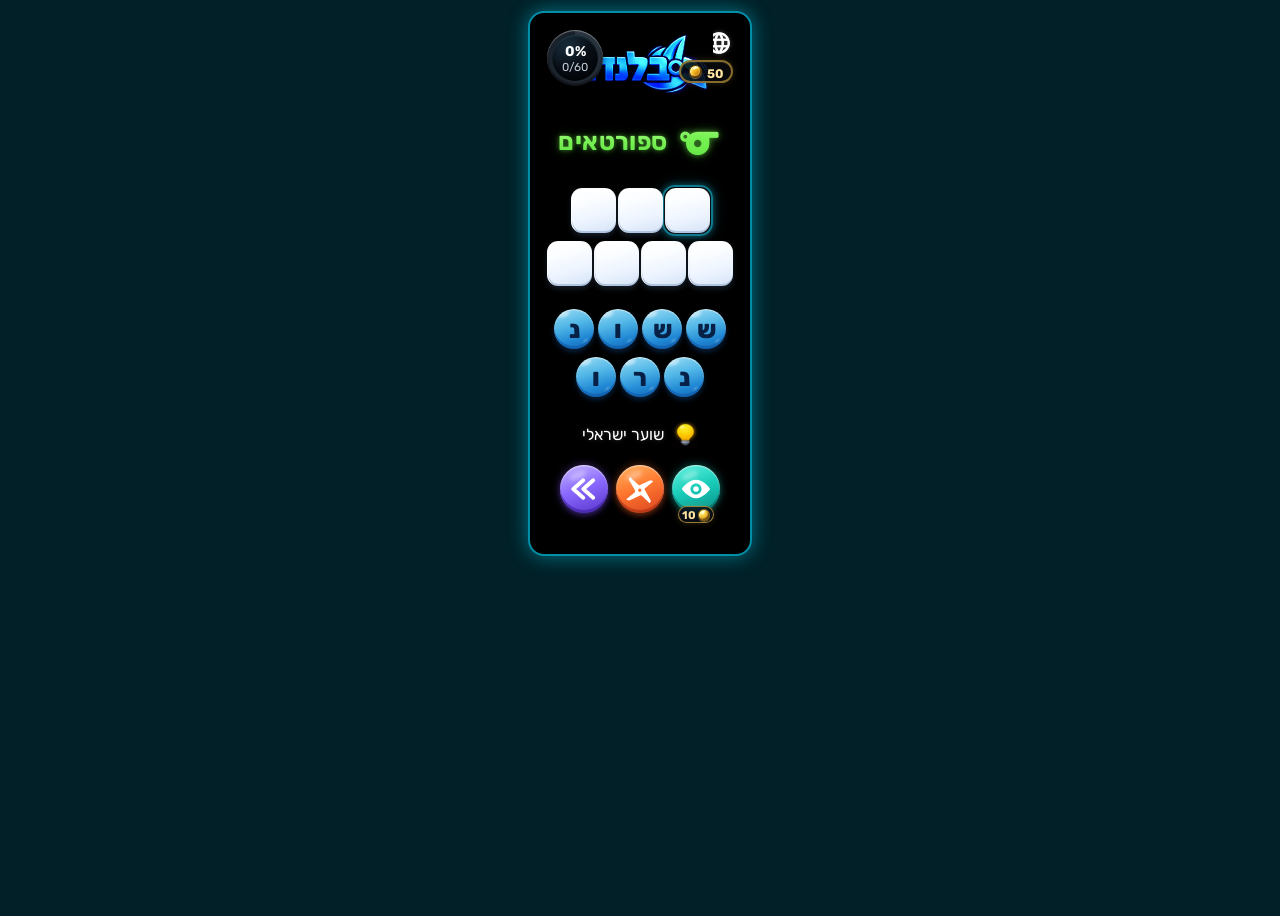
==== commit 97e9d0ad: "Add files via upload" ====
--- a/index.html
+++ b/index.html
@@ -13,7 +13,8 @@
   <link href="https://fonts.googleapis.com/css2?family=Secular+One:wght@300;400;700&display=swap" rel="stylesheet">
   <link href="https://fonts.googleapis.com/css2?family=Lunasima:wght@400;700&display=swap" rel="stylesheet">
   <link href="https://fonts.googleapis.com/css2?family=Material+Symbols+Rounded:opsz,wght,FILL,GRAD@20..48,400,0,0" rel="stylesheet">
-  <link rel="stylesheet" href="styles.css?v=223">
+  <link rel="stylesheet" href="styles.css?v=225">
+  <link rel="preload" href="images/next1.svg" as="image" type="image/svg+xml">
 </head>
 <body dir="rtl">
   <div class="app">
@@ -63,7 +64,7 @@
   </div>
   </div>
 
-  <script src="js/game.js?v=223"></script>
+  <script src="js/game.js?v=224"></script>
   <script src="js/animations.js?v=223"></script>
   <script src="js/ui.js?v=223"></script>
   <script src="js/main.js?v=223"></script>
--- a/styles.css
+++ b/styles.css
@@ -206,7 +206,9 @@
 @media (prefers-reduced-motion: reduce) {
   .coin-amount-updated,
   .coin-balance-gain,
-  .success-reward {
+  .success-reward,
+  .success-reward .coin-symbol,
+  .success-reward .coin-symbol::after {
     animation: none;
   }
 }
@@ -1125,8 +1127,8 @@
 }
 
 .button-icon {
-  width: 70%;
-  height: 70%;
+  width: 60%;
+  height: 60%;
   fill: currentColor;
   display: block;
 }
@@ -1139,6 +1141,11 @@
 #nextBtn .button-icon {
   width: 62%;
   height: 62%;
+}
+
+#nextBtn.next-icon-displayed .button-icon {
+  width: 43%;
+  height: 43%;
 }
 
 body[dir="rtl"] #nextBtn .button-icon {
@@ -1364,15 +1371,31 @@
 
 .success-reward .coin-symbol {
   position: relative;
+  overflow: hidden;
   display: grid;
   place-items: center;
   width: 30px;
   height: 30px;
 }
 
+.success-reward .coin-symbol::after {
+  content: "";
+  position: absolute;
+  top: -20%;
+  left: 0;
+  width: 45%;
+  height: 140%;
+  background: linear-gradient(90deg, transparent, rgba(255, 255, 235, 0.9), transparent);
+  transform: translateX(-150%) rotate(25deg);
+  pointer-events: none;
+  animation: successRewardShimmer 1000ms ease-in-out infinite;
+  animation-direction: alternate;
+}
+
 .success-reward-amount {
   position: absolute;
   inset: 0;
+  z-index: 1;
   display: flex;
   align-items: center;
   justify-content: center;
@@ -1397,6 +1420,23 @@
   }
 }
 
+@keyframes successRewardShimmer {
+  0% {
+    opacity: 0;
+    transform: translateX(-150%) rotate(25deg);
+  }
+  10% {
+    opacity: 0.8;
+  }
+  90% {
+    opacity: 0.8;
+  }
+  100% {
+    opacity: 0;
+    transform: translateX(260%) rotate(25deg);
+  }
+}
+
 /* =========================================================
    WORD / LINE SPACING
    ========================================================= */
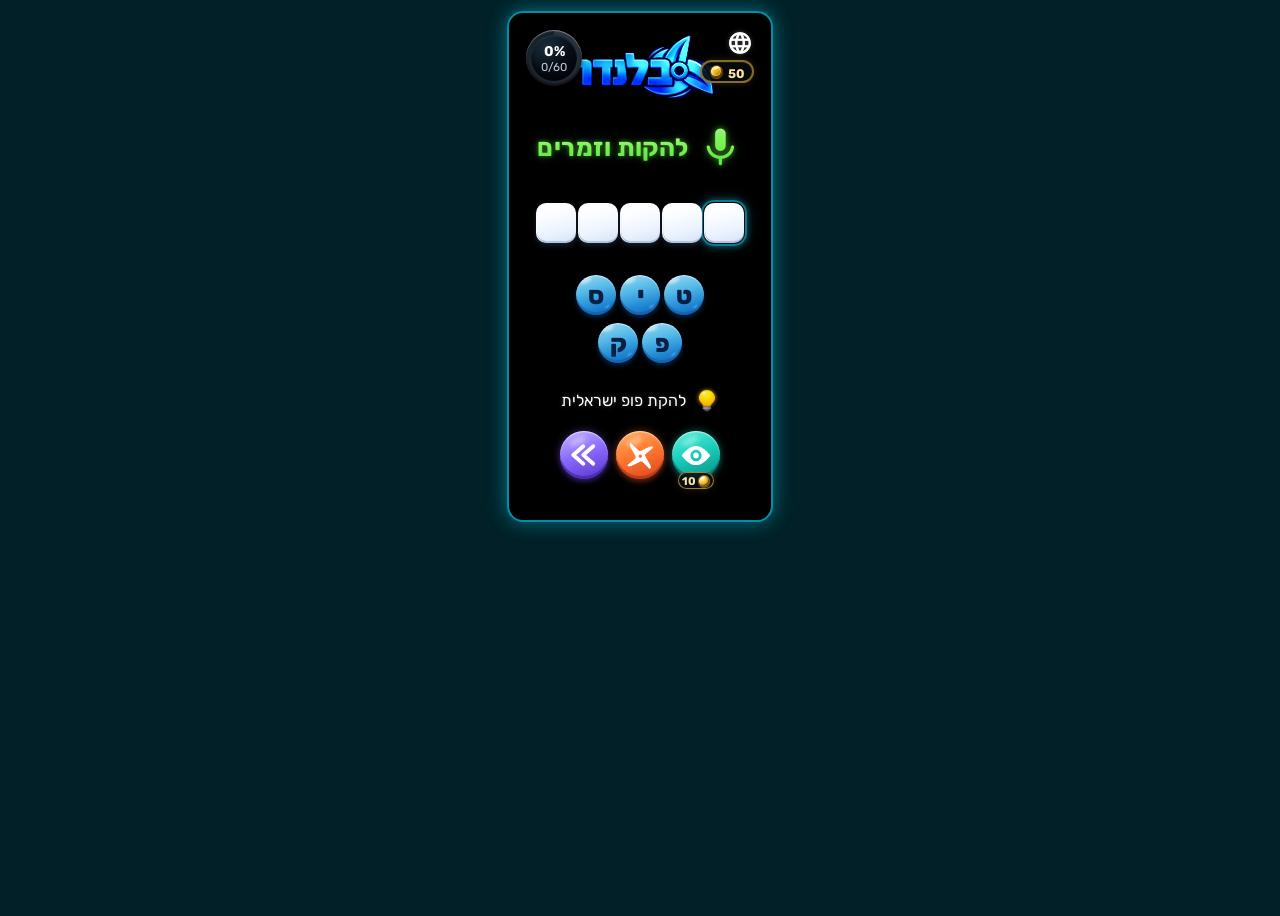
==== commit 9125be8c: "Add files via upload" ====
--- a/index.html
+++ b/index.html
@@ -13,7 +13,7 @@
   <link href="https://fonts.googleapis.com/css2?family=Secular+One:wght@300;400;700&display=swap" rel="stylesheet">
   <link href="https://fonts.googleapis.com/css2?family=Lunasima:wght@400;700&display=swap" rel="stylesheet">
   <link href="https://fonts.googleapis.com/css2?family=Material+Symbols+Rounded:opsz,wght,FILL,GRAD@20..48,400,0,0" rel="stylesheet">
-  <link rel="stylesheet" href="styles.css?v=225">
+  <link rel="stylesheet" href="styles.css?v=226">
   <link rel="preload" href="images/next1.svg" as="image" type="image/svg+xml">
 </head>
 <body dir="rtl">
--- a/styles.css
+++ b/styles.css
@@ -37,6 +37,11 @@
 
 body[dir="rtl"] {
   font-family: var(--font-text-he);
+}
+
+.app,
+.app * {
+  touch-action: manipulation;
 }
 
 :root {
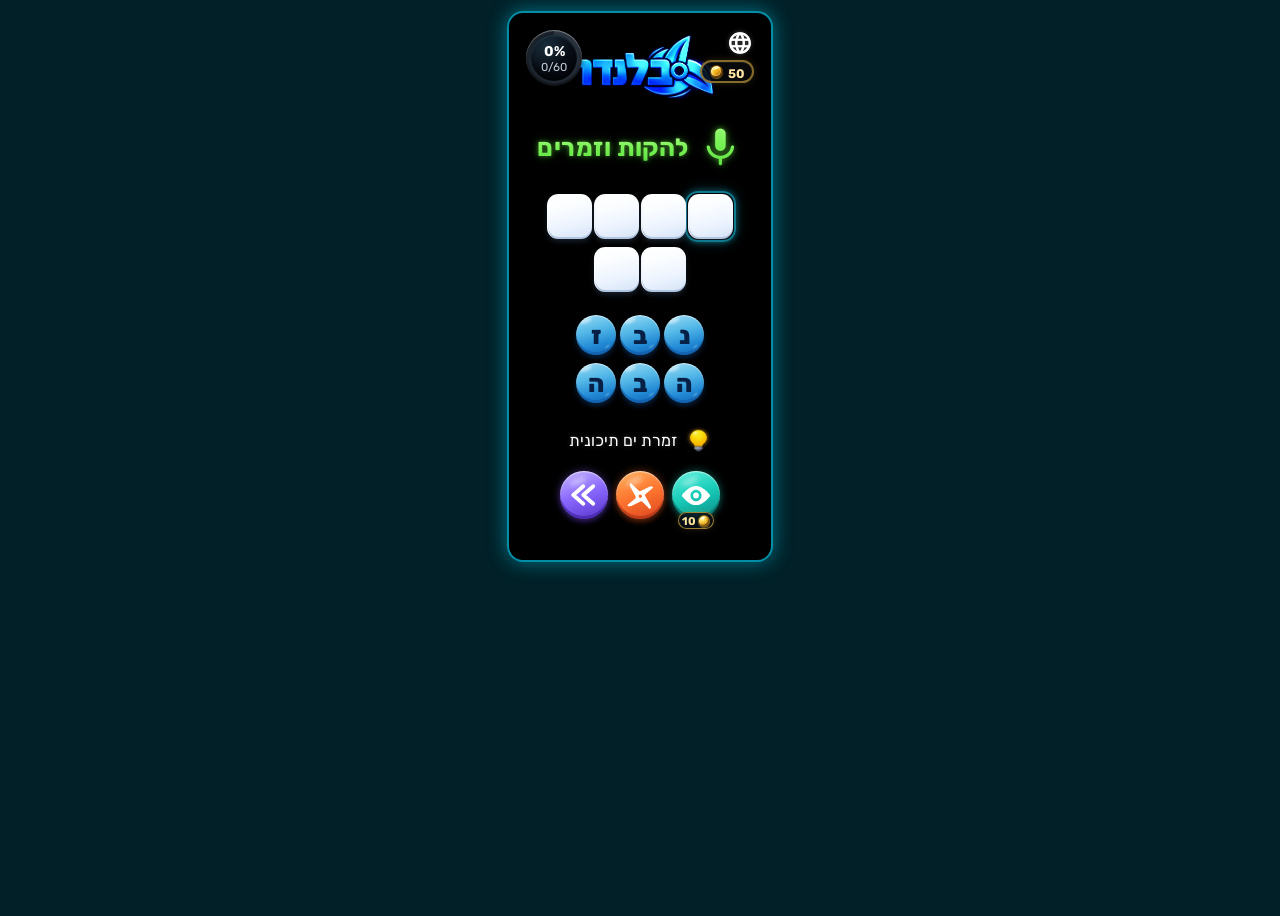
==== commit 1eae5561: "Add files via upload" ====
--- a/index.html
+++ b/index.html
@@ -13,7 +13,7 @@
   <link href="https://fonts.googleapis.com/css2?family=Secular+One:wght@300;400;700&display=swap" rel="stylesheet">
   <link href="https://fonts.googleapis.com/css2?family=Lunasima:wght@400;700&display=swap" rel="stylesheet">
   <link href="https://fonts.googleapis.com/css2?family=Material+Symbols+Rounded:opsz,wght,FILL,GRAD@20..48,400,0,0" rel="stylesheet">
-  <link rel="stylesheet" href="styles.css?v=226">
+  <link rel="stylesheet" href="styles.css?v=227">
   <link rel="preload" href="images/next1.svg" as="image" type="image/svg+xml">
 </head>
 <body dir="rtl">
@@ -34,13 +34,14 @@
 
     <div id="pattern" class="pattern"></div>
 
-    <div id="scramble" class="scramble"></div>
-
-    <div id="clue-wrapper" style="position: relative; width: 100%; min-height: 50px;">
-    <div id="messageBox" class="message"></div>
-    <div id="clue" class="clue">
-      <span class="clue-text" id="clue-text"></span>
-    </div>
+    <div id="play-area">
+      <div id="scramble" class="scramble"></div>
+      <div id="clue-wrapper" style="position: relative; width: 100%; min-height: 50px;">
+        <div id="clue" class="clue">
+          <span class="clue-text" id="clue-text"></span>
+        </div>
+      </div>
+      <div id="messageBox" class="message"></div>
     </div>
 
     <div class="controls">
--- a/styles.css
+++ b/styles.css
@@ -211,6 +211,7 @@
 @media (prefers-reduced-motion: reduce) {
   .coin-amount-updated,
   .coin-balance-gain,
+  .success-text,
   .success-reward,
   .success-reward .coin-symbol,
   .success-reward .coin-symbol::after {
@@ -666,6 +667,45 @@
   align-items: center;
   justify-content: center;
   gap: 4px;
+}
+
+#play-area {
+  position: relative;
+  width: 100%;
+}
+
+#scramble,
+.clue {
+  visibility: visible;
+  transition: opacity 0.3s ease-in-out, visibility 0s linear;
+}
+
+#play-area.solved #scramble,
+#play-area.solved .clue {
+  opacity: 0;
+  visibility: hidden;
+  pointer-events: none;
+  transition-delay: 0s, 0.3s;
+}
+
+#play-area.solved .message {
+  transition-delay: 0.3s;
+  filter: none;
+}
+
+#play-area.solved .success-message {
+  animation: solvedMessageEnter 450ms cubic-bezier(0.2, 0.75, 0.3, 1) 0.3s both;
+}
+
+@keyframes solvedMessageEnter {
+  from {
+    opacity: 0;
+    transform: scale(0.9);
+  }
+  to {
+    opacity: 1;
+    transform: scale(1);
+  }
 }
 
 .scramble-row {
@@ -1320,7 +1360,7 @@
 
 .message {
   position: absolute;
-  top: 5px;
+  inset: 0;
   left: 0;
   width: 100%;
   height: 100%;
@@ -1335,6 +1375,7 @@
   gap: 8px;
   pointer-events: none;
   filter: drop-shadow(0 0 4px rgba(255, 215, 0, 0.35));
+  box-sizing: border-box;
 }
 
 .message.show {
@@ -1345,11 +1386,13 @@
 
 .success-message {
   display: inline-flex;
-  align-items: center;
-  gap: 10px;
+  flex-direction: column;
+  align-items: center;
+  justify-content: center;
+  gap: 4px;
   direction: ltr;
   color: #ffd700;
-  font-size: 1.3rem;
+  font-size: 1.7rem;
   font-weight: 400;
   letter-spacing: 0.04em;
   text-shadow: 0 0 5px rgba(255, 215, 0, 0.45);
@@ -1360,8 +1403,41 @@
 }
 
 .success-text {
-  color: #ffffff;
-  text-shadow: 0 0 5px rgba(90, 215, 255, 0.4);
+  color: #ff9b8f;
+  font-size: 2.1rem;
+  font-weight: 400;
+  line-height: 1.15;
+  text-shadow:
+    0 0 5px rgba(255, 175, 160, 0.8),
+    0 0 14px rgba(255, 110, 95, 0.55),
+    0 0 26px rgba(255, 80, 80, 0.28);
+  animation:
+    successTextPop 550ms cubic-bezier(0.2, 0.8, 0.25, 1) 0.3s both,
+    successTextBreath 1800ms ease-in-out 0.85s infinite;
+}
+
+@keyframes successTextPop {
+  0% {
+    opacity: 0;
+    transform: scale(0.85);
+  }
+  65% {
+    opacity: 1;
+    transform: scale(1.08);
+  }
+  100% {
+    opacity: 1;
+    transform: scale(1);
+  }
+}
+
+@keyframes successTextBreath {
+  0%, 100% {
+    transform: scale(1);
+  }
+  50% {
+    transform: scale(1.04);
+  }
 }
 
 .success-reward {
@@ -1401,9 +1477,8 @@
   position: absolute;
   inset: 0;
   z-index: 1;
-  display: flex;
-  align-items: center;
-  justify-content: center;
+  display: grid;
+  place-items: center;
   color: #523100;
   font-size: 0.65rem;
   font-weight: 900;
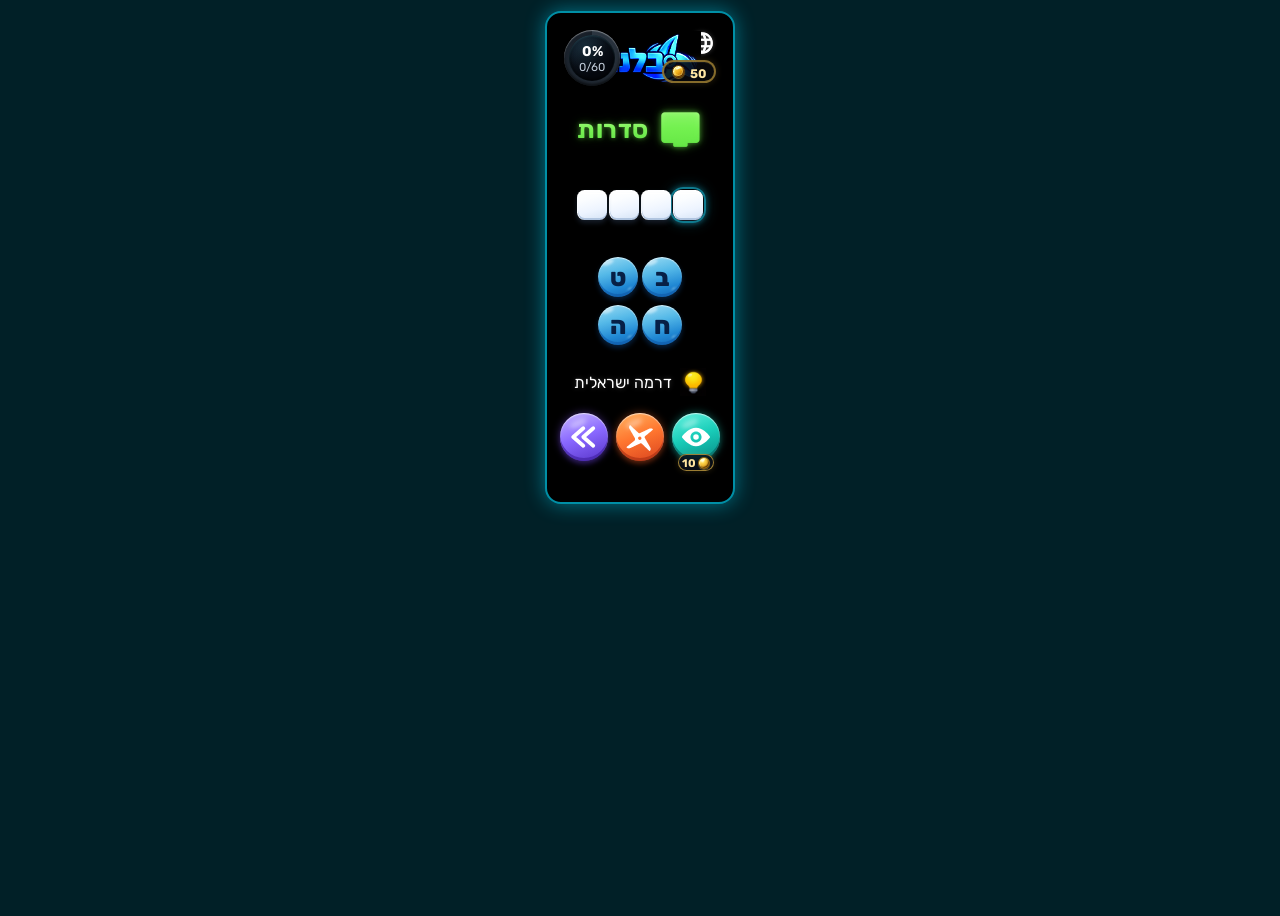
==== commit ad335efe: "Add files via upload" ====
--- a/index.html
+++ b/index.html
@@ -13,7 +13,7 @@
   <link href="https://fonts.googleapis.com/css2?family=Secular+One:wght@300;400;700&display=swap" rel="stylesheet">
   <link href="https://fonts.googleapis.com/css2?family=Lunasima:wght@400;700&display=swap" rel="stylesheet">
   <link href="https://fonts.googleapis.com/css2?family=Material+Symbols+Rounded:opsz,wght,FILL,GRAD@20..48,400,0,0" rel="stylesheet">
-  <link rel="stylesheet" href="styles.css?v=227">
+  <link rel="stylesheet" href="styles.css?v=229">
   <link rel="preload" href="images/next1.svg" as="image" type="image/svg+xml">
 </head>
 <body dir="rtl">
@@ -65,9 +65,9 @@
   </div>
   </div>
 
-  <script src="js/game.js?v=224"></script>
+  <script src="js/game.js?v=226"></script>
   <script src="js/animations.js?v=223"></script>
-  <script src="js/ui.js?v=223"></script>
+  <script src="js/ui.js?v=225"></script>
   <script src="js/main.js?v=223"></script>
   <script src="js/fireworks.js?v=223"></script>
 </body>
--- a/styles.css
+++ b/styles.css
@@ -680,11 +680,31 @@
   transition: opacity 0.3s ease-in-out, visibility 0s linear;
 }
 
+#scramble {
+  transition-duration: 0.8s;
+}
+
 #play-area.solved #scramble,
 #play-area.solved .clue {
   opacity: 0;
   visibility: hidden;
   pointer-events: none;
+  transition-delay: 0s, 0.3s;
+}
+
+.app.interaction-locked #pattern {
+  pointer-events: none;
+}
+
+#play-area.solved #scramble {
+  transition-duration: 0.3s;
+}
+
+#play-area.incorrect-mark-visible #scramble {
+  opacity: 0;
+  visibility: hidden;
+  pointer-events: none;
+  transition-duration: 0.3s;
   transition-delay: 0s, 0.3s;
 }
 
@@ -1384,6 +1404,12 @@
   visibility: visible;
 }
 
+.message.incorrect-message {
+  top: var(--incorrect-message-top);
+  bottom: auto;
+  height: var(--incorrect-message-height);
+}
+
 .success-message {
   display: inline-flex;
   flex-direction: column;
@@ -1402,6 +1428,40 @@
   direction: rtl;
 }
 
+.incorrect-mark {
+  position: relative;
+  display: block;
+  width: 64px;
+  height: 64px;
+  flex: 0 0 64px;
+  color: #ff5368;
+  filter: drop-shadow(0 0 8px rgba(255, 83, 104, 0.3));
+}
+
+.incorrect-mark::before,
+.incorrect-mark::after {
+  content: "";
+  position: absolute;
+  top: 50%;
+  left: 50%;
+  border-radius: 999px;
+  background: currentColor;
+  transform: translate(-50%, -50%) rotate(-45deg);
+}
+
+.incorrect-mark::before {
+  width: 48px;
+  height: 48px;
+  box-sizing: border-box;
+  border: 5px solid currentColor;
+  background: transparent;
+}
+
+.incorrect-mark::after {
+  width: 37px;
+  height: 6px;
+}
+
 .success-text {
   color: #ff9b8f;
   font-size: 2.1rem;
@@ -1419,15 +1479,9 @@
 @keyframes successTextPop {
   0% {
     opacity: 0;
-    transform: scale(0.85);
-  }
-  65% {
-    opacity: 1;
-    transform: scale(1.08);
   }
   100% {
     opacity: 1;
-    transform: scale(1);
   }
 }
 
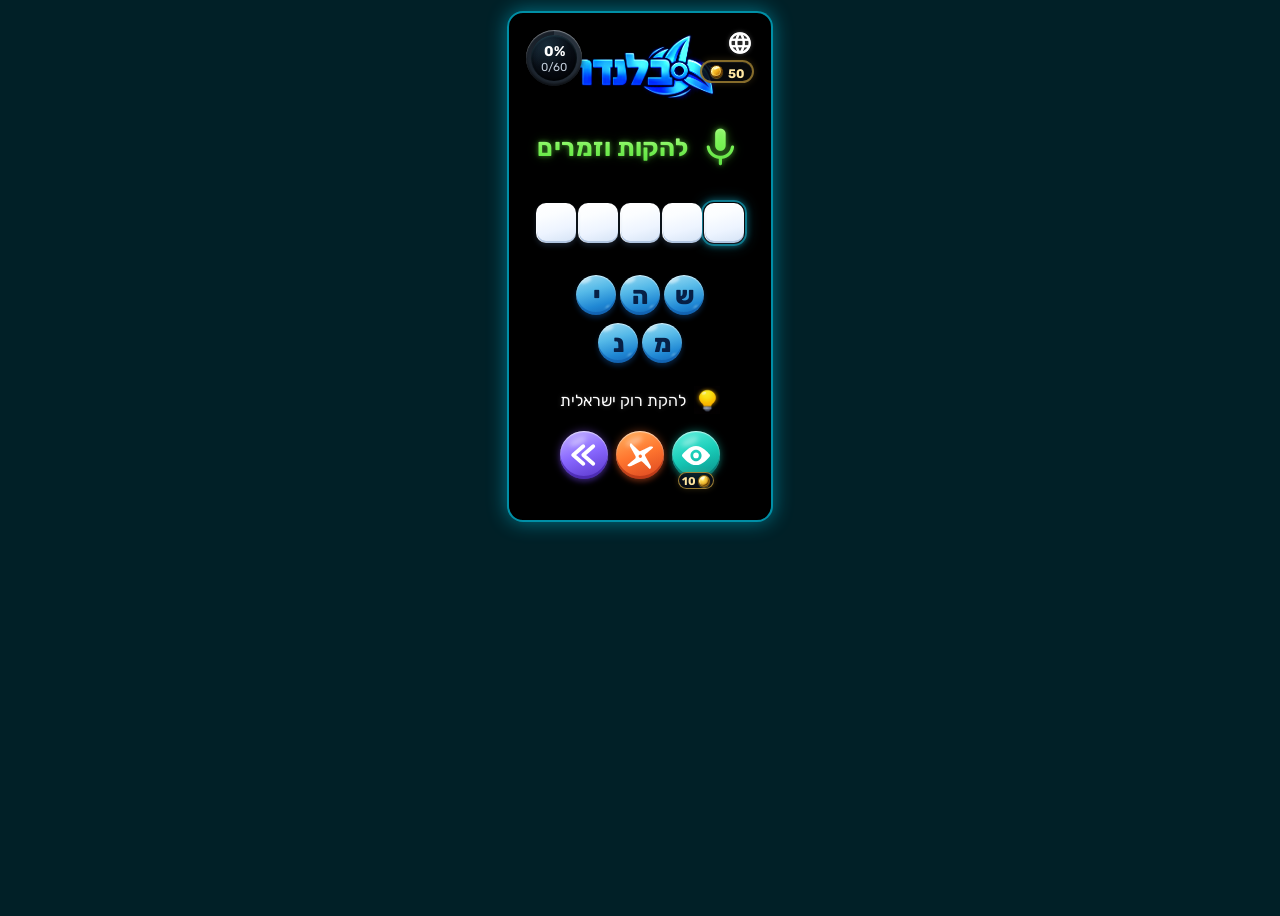
==== commit 683675e0: "Add files via upload" ====
--- a/index.html
+++ b/index.html
@@ -13,7 +13,7 @@
   <link href="https://fonts.googleapis.com/css2?family=Secular+One:wght@300;400;700&display=swap" rel="stylesheet">
   <link href="https://fonts.googleapis.com/css2?family=Lunasima:wght@400;700&display=swap" rel="stylesheet">
   <link href="https://fonts.googleapis.com/css2?family=Material+Symbols+Rounded:opsz,wght,FILL,GRAD@20..48,400,0,0" rel="stylesheet">
-  <link rel="stylesheet" href="styles.css?v=229">
+  <link rel="stylesheet" href="styles.css?v=231">
   <link rel="preload" href="images/next1.svg" as="image" type="image/svg+xml">
 </head>
 <body dir="rtl">
@@ -65,9 +65,9 @@
   </div>
   </div>
 
-  <script src="js/game.js?v=226"></script>
+  <script src="js/game.js?v=228"></script>
   <script src="js/animations.js?v=223"></script>
-  <script src="js/ui.js?v=225"></script>
+  <script src="js/ui.js?v=226"></script>
   <script src="js/main.js?v=223"></script>
   <script src="js/fireworks.js?v=223"></script>
 </body>
--- a/styles.css
+++ b/styles.css
@@ -692,29 +692,17 @@
   transition-delay: 0s, 0.3s;
 }
 
-.app.interaction-locked #pattern {
-  pointer-events: none;
-}
-
 #play-area.solved #scramble {
   transition-duration: 0.3s;
 }
 
-#play-area.incorrect-mark-visible #scramble {
-  opacity: 0;
-  visibility: hidden;
-  pointer-events: none;
-  transition-duration: 0.3s;
-  transition-delay: 0s, 0.3s;
-}
-
 #play-area.solved .message {
-  transition-delay: 0.3s;
+  transition-delay: 0s;
   filter: none;
 }
 
 #play-area.solved .success-message {
-  animation: solvedMessageEnter 450ms cubic-bezier(0.2, 0.75, 0.3, 1) 0.3s both;
+  animation: solvedMessageEnter 450ms cubic-bezier(0.2, 0.75, 0.3, 1) 0s both;
 }
 
 @keyframes solvedMessageEnter {
@@ -1394,7 +1382,6 @@
   transition: opacity 0.8s ease-in-out;
   gap: 8px;
   pointer-events: none;
-  filter: drop-shadow(0 0 4px rgba(255, 215, 0, 0.35));
   box-sizing: border-box;
 }
 
@@ -1404,73 +1391,55 @@
   visibility: visible;
 }
 
-.message.incorrect-message {
-  top: var(--incorrect-message-top);
-  bottom: auto;
-  height: var(--incorrect-message-height);
-}
-
 .success-message {
   display: inline-flex;
   flex-direction: column;
   align-items: center;
   justify-content: center;
-  gap: 4px;
+  gap: 6px;
+}
+
+.success-message-he {
   direction: ltr;
-  color: #ffd700;
-  font-size: 1.7rem;
-  font-weight: 400;
-  letter-spacing: 0.04em;
-  text-shadow: 0 0 5px rgba(255, 215, 0, 0.45);
 }
 
 .success-message-he .success-text {
   direction: rtl;
 }
 
-.incorrect-mark {
-  position: relative;
-  display: block;
-  width: 64px;
-  height: 64px;
-  flex: 0 0 64px;
+.success-message-en {
+  direction: ltr;
+}
+
+.success-reward-amount {
+  direction: ltr;
+  unicode-bidi: isolate;
+}
+
+.slot-text {
+  transition: color 120ms ease-out, text-shadow 120ms ease-out;
+}
+
+.slot-text.incorrect-letter {
   color: #ff5368;
-  filter: drop-shadow(0 0 8px rgba(255, 83, 104, 0.3));
-}
-
-.incorrect-mark::before,
-.incorrect-mark::after {
-  content: "";
-  position: absolute;
-  top: 50%;
-  left: 50%;
-  border-radius: 999px;
-  background: currentColor;
-  transform: translate(-50%, -50%) rotate(-45deg);
-}
-
-.incorrect-mark::before {
-  width: 48px;
-  height: 48px;
-  box-sizing: border-box;
-  border: 5px solid currentColor;
-  background: transparent;
-}
-
-.incorrect-mark::after {
-  width: 37px;
-  height: 6px;
-}
+  text-shadow: 0 0 8px rgba(255, 83, 104, 0.55);
+}
+
+/* ==========================================
+   SUCCESS TEXT (PREMIUM GOLD)
+   ========================================== */
 
 .success-text {
-  color: #ff9b8f;
+  color: #ffe082;
   font-size: 2.1rem;
-  font-weight: 400;
+  font-weight: 600;
   line-height: 1.15;
+  letter-spacing: 0.01em;
+
   text-shadow:
-    0 0 5px rgba(255, 175, 160, 0.8),
-    0 0 14px rgba(255, 110, 95, 0.55),
-    0 0 26px rgba(255, 80, 80, 0.28);
+    0 1px 0 rgba(255,255,255,0.2),
+    0 0 3px rgba(255,215,0,0.15);
+
   animation:
     successTextPop 550ms cubic-bezier(0.2, 0.8, 0.25, 1) 0.3s both,
     successTextBreath 1800ms ease-in-out 0.85s infinite;
@@ -1479,9 +1448,12 @@
 @keyframes successTextPop {
   0% {
     opacity: 0;
-  }
+    transform: scale(0.92);
+  }
+
   100% {
     opacity: 1;
+    transform: scale(1);
   }
 }
 
@@ -1489,6 +1461,7 @@
   0%, 100% {
     transform: scale(1);
   }
+
   50% {
     transform: scale(1.04);
   }
@@ -1520,7 +1493,12 @@
   left: 0;
   width: 45%;
   height: 140%;
-  background: linear-gradient(90deg, transparent, rgba(255, 255, 235, 0.9), transparent);
+  background: linear-gradient(
+    90deg,
+    transparent,
+    rgba(255, 255, 235, 0.9),
+    transparent
+  );
   transform: translateX(-150%) rotate(25deg);
   pointer-events: none;
   animation: successRewardShimmer 1000ms ease-in-out infinite;
@@ -1546,9 +1524,11 @@
   0% {
     transform: perspective(500px) rotateY(0deg);
   }
+
   50% {
     transform: perspective(500px) rotateY(360deg);
   }
+
   100% {
     transform: perspective(500px) rotateY(720deg);
   }
@@ -1559,12 +1539,15 @@
     opacity: 0;
     transform: translateX(-150%) rotate(25deg);
   }
+
   10% {
     opacity: 0.8;
   }
+
   90% {
     opacity: 0.8;
   }
+
   100% {
     opacity: 0;
     transform: translateX(260%) rotate(25deg);
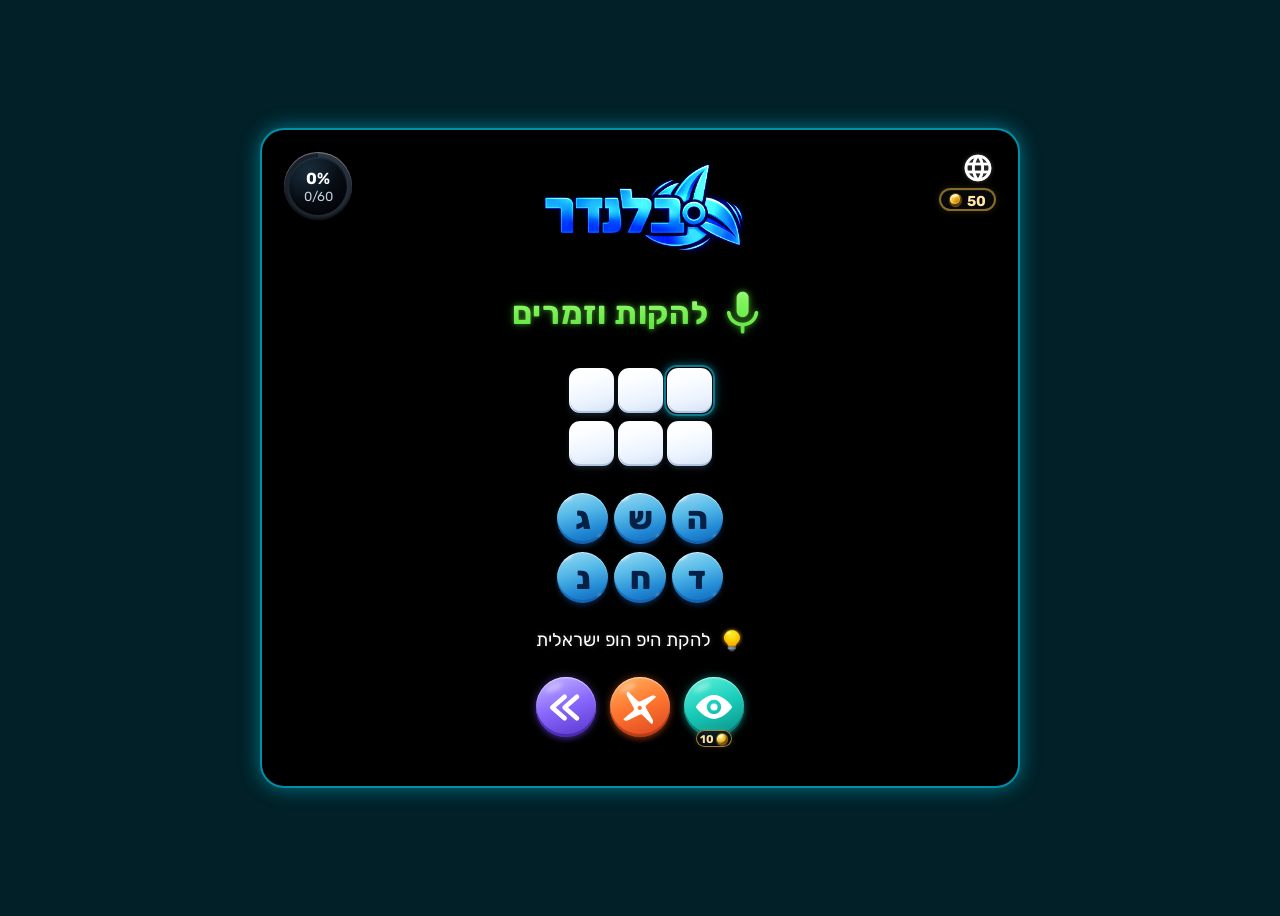
==== commit bab2f9d4: "Add files via upload" ====
--- a/index.html
+++ b/index.html
@@ -65,7 +65,7 @@
   </div>
   </div>
 
-  <script src="js/game.js?v=228"></script>
+  <script src="js/game.js?v=229"></script>
   <script src="js/animations.js?v=223"></script>
   <script src="js/ui.js?v=226"></script>
   <script src="js/main.js?v=223"></script>
--- a/styles.css
+++ b/styles.css
@@ -1417,12 +1417,11 @@
 }
 
 .slot-text {
-  transition: color 120ms ease-out, text-shadow 120ms ease-out;
+  transition: color 120ms ease-out;
 }
 
 .slot-text.incorrect-letter {
   color: #ff5368;
-  text-shadow: 0 0 8px rgba(255, 83, 104, 0.55);
 }
 
 /* ==========================================
@@ -1688,3 +1687,105 @@
     transform: translateY(0) scale(1);
   }
 }
+
+@media (min-width: 768px) {
+  body {
+    align-items: center;
+  }
+
+  .app {
+    width: min(760px, calc(100% - 48px));
+    margin: 0 auto;
+    padding: 30px 24px;
+    --slot-size: clamp(44px, 4vw, 52px);
+    border-radius: 24px;
+  }
+
+  .logo {
+    max-width: 220px;
+    margin-bottom: 22px;
+  }
+
+  .category {
+    margin-bottom: 24px;
+  }
+
+  .category-icon {
+    font-size: 3.2rem;
+  }
+
+  .category-value {
+    font-size: 2rem;
+  }
+
+  .pattern {
+    min-height: 74px;
+    margin-bottom: 24px;
+  }
+
+  .scramble {
+    min-height: 74px;
+  }
+
+  .scramble-row,
+  .slot-line {
+    gap: 2px;
+  }
+
+  .clue {
+    font-size: 1.15rem;
+  }
+
+  .counter {
+    top: 22px;
+    left: 22px;
+  }
+
+  [dir="rtl"] .counter {
+    left: 22px;
+  }
+
+  .counter-content {
+    width: 68px;
+    height: 68px;
+  }
+
+  .counter-total {
+    font-size: 0.82rem;
+  }
+
+  .counter-content strong {
+    font-size: 1rem;
+  }
+
+  .lang-toggle {
+    top: 18px;
+    right: 20px;
+  }
+
+  body[dir="rtl"] .lang-toggle {
+    right: 20px;
+  }
+
+  .lang-toggle img {
+    width: 32px;
+    height: 32px;
+  }
+
+  .coin-balance {
+    top: 58px;
+    right: 22px;
+    font-size: 0.9rem;
+  }
+
+  button.icon-button {
+    width: 60px;
+    height: 60px;
+    min-width: 60px;
+  }
+
+  .controls {
+    gap: 14px;
+    margin-top: 12px;
+  }
+}
